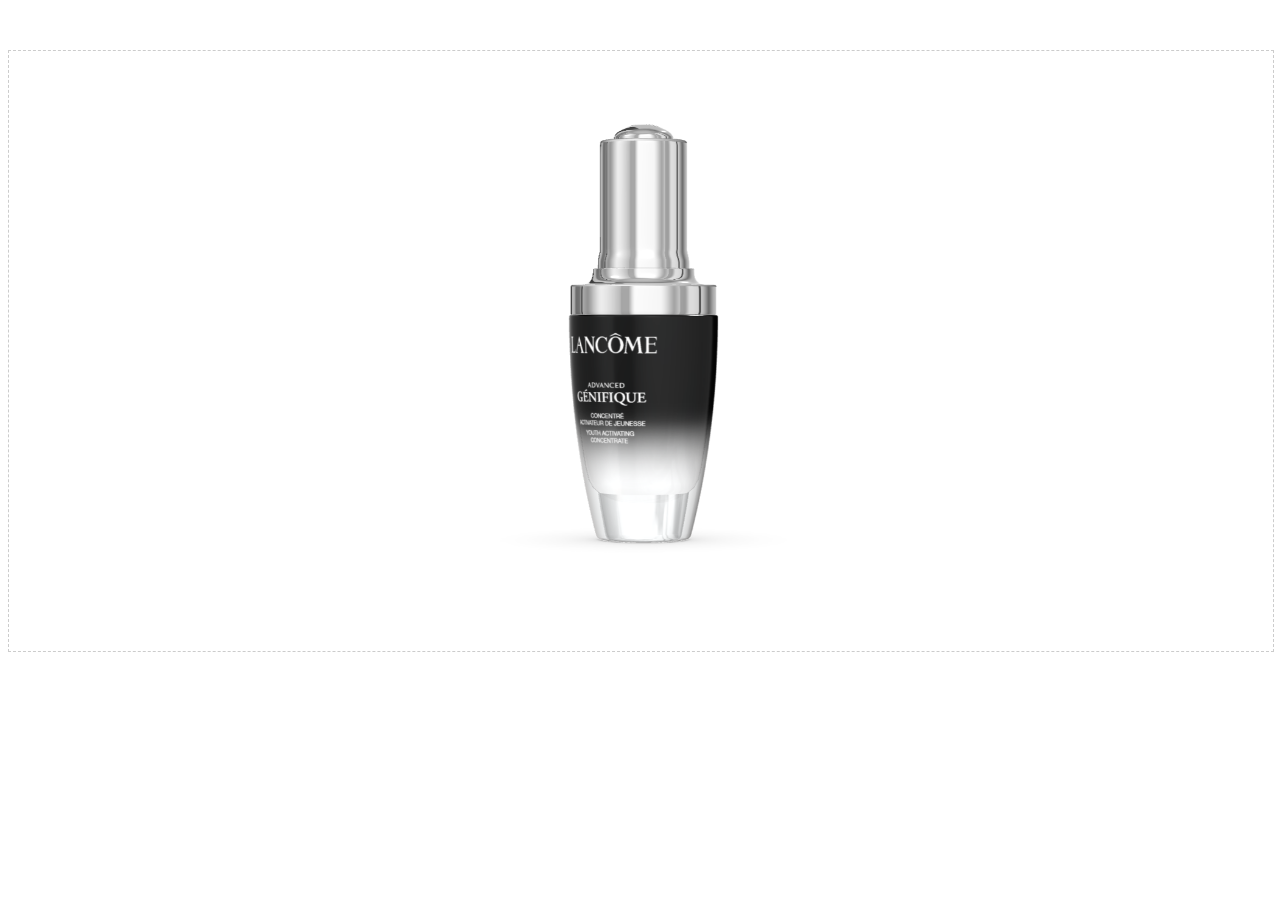
==== fake3D/test.html @ cb6d74f2 "Add files via upload" ====
<!DOCTYPE html>
<html lang="zh-Hant">
    <head>
    <meta name="viewport" content="width=device-width, initial-scale=1.0">
    <meta charset="UTF-8">
    <title>瓶子小角度旋轉</title>
<style>
  .viewer {
    width: 100%;          /* 你可以改成需要的寬度 */
    height: 600px;
    margin: 50px auto;
    position: relative;
    border: 1px dashed #ccc; /* 幫你看到範圍，之後可刪 */
  }
  .viewer .frame {
    position: absolute;
    left: 50%;
    transform: translateX(-50%);
    height: 100%;
    width: 100%;  
    aspect-ratio: 1/1;
    object-fit: contain;
    pointer-events: none;      /* 讓滑鼠事件打在 .viewer 身上 */
    opacity: 0;
    transition: opacity 0.06s linear;
  }
</style>
</head>
<body>

<div class="viewer" id="viewer">
  <!-- 把這三個 src 換成你的實際路徑 -->
  <img src="img/bottle_1.png" class="frame f1">
  <img src="img/bottle_2.png" class="frame f2">
  <img src="img/bottle_3.png" class="frame f3">
  <img src="img/bottle_4.png" class="frame f4">
  <img src="img/bottle_5.png" class="frame f5">
</div>

<script>
document.addEventListener('DOMContentLoaded', function () {
  const viewer = document.getElementById('viewer');
  const frames = Array.from(viewer.querySelectorAll('.frame')); // .f1 .f2 .f3...

  if (!viewer || frames.length === 0) return;

  // 先把 CSS 裡的 opacity 動畫關掉＆統一設定
  frames.forEach(f => {
    f.style.transition = 'none'; // 關閉 opacity 的動畫
    f.style.opacity = 1;         // 不再用透明度切換
    f.style.display = 'none';    // 先全部隱藏
  });

  let currentIndex = 0;
  frames[currentIndex].style.display = 'block'; // 一開始顯示第 0 張

  function showFrame(index) {
    index = Math.max(0, Math.min(frames.length - 1, index));
    if (index === currentIndex) return;
    frames[currentIndex].style.display = 'none';
    frames[index].style.display = 'block';
    currentIndex = index;
  }

  function progressToIndex(t) {
    t = Math.max(0, Math.min(1, t)); // 0~1
    return Math.round(t * (frames.length - 1));
  }

  // ---------- 滑鼠位置控制 ----------
  viewer.addEventListener('mousemove', function (e) {
    const rect = viewer.getBoundingClientRect();
    let t = (e.clientX - rect.left) / rect.width; // 0~1
    const idx = progressToIndex(t);
    showFrame(idx);
  });

  viewer.addEventListener('mouseleave', function () {
    // 滑出去回到中間角度（或你要 0 也可以）
    const mid = Math.round((frames.length - 1) / 2);
    showFrame(mid);
  });

  // ---------- 手機陀螺儀控制 ----------
  function handleOrientation(e) {
    if (e.gamma == null) return;

    // gamma 大致是手機左右傾斜角度，單位是度
    const min = -45; // 最左
    const max = 45;  // 最右
    let g = e.gamma;
    if (g < min) g = min;
    if (g > max) g = max;

    const t = (g - min) / (max - min); // 映射成 0~1
    const idx = progressToIndex(t);
    showFrame(idx);
  }

  if (window.DeviceOrientationEvent) {
    // iOS 需要先跟使用者要權限
    if (typeof DeviceOrientationEvent.requestPermission === 'function') {
      document.body.addEventListener('click', function askPermission() {
        DeviceOrientationEvent.requestPermission().then(state => {
          if (state === 'granted') {
            window.addEventListener('deviceorientation', handleOrientation);
          }
        }).catch(console.error);
        document.body.removeEventListener('click', askPermission);
      });
    } else {
      // Android / 其他裝置直接用
      window.addEventListener('deviceorientation', handleOrientation);
    }
  }
});
</script>

</body>
</html>
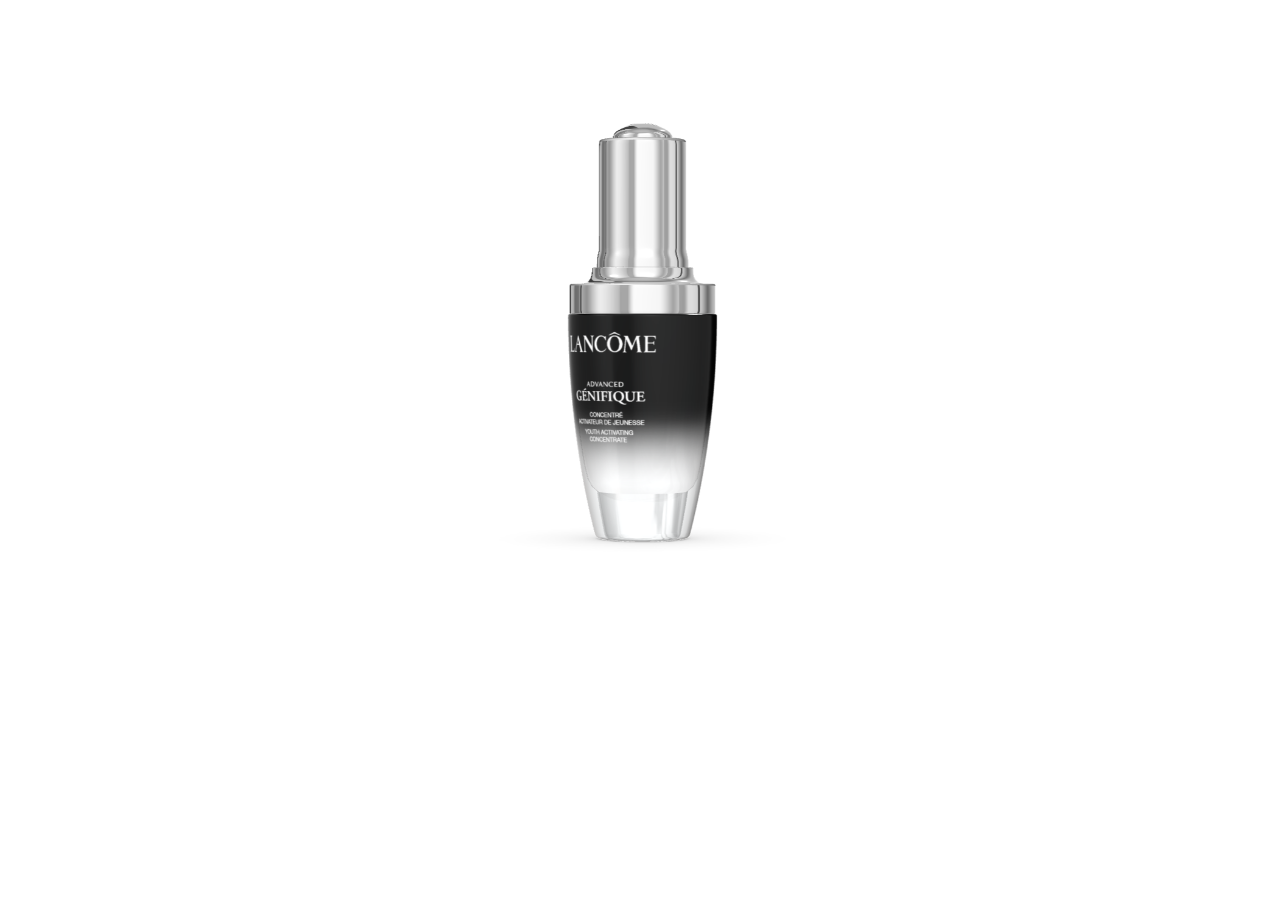
==== commit d845c5f7: "Add files via upload" ====
--- a/fake3D/test.html
+++ b/fake3D/test.html
@@ -5,12 +5,17 @@
     <meta charset="UTF-8">
     <title>瓶子小角度旋轉</title>
 <style>
+  body {
+    background: url(img/sec08_pc2.webp);
+    background-size: cover;
+    
+  }
   .viewer {
+    max-width: 1280px;
     width: 100%;          /* 你可以改成需要的寬度 */
     height: 600px;
     margin: 50px auto;
     position: relative;
-    border: 1px dashed #ccc; /* 幫你看到範圍，之後可刪 */
   }
   .viewer .frame {
     position: absolute;
